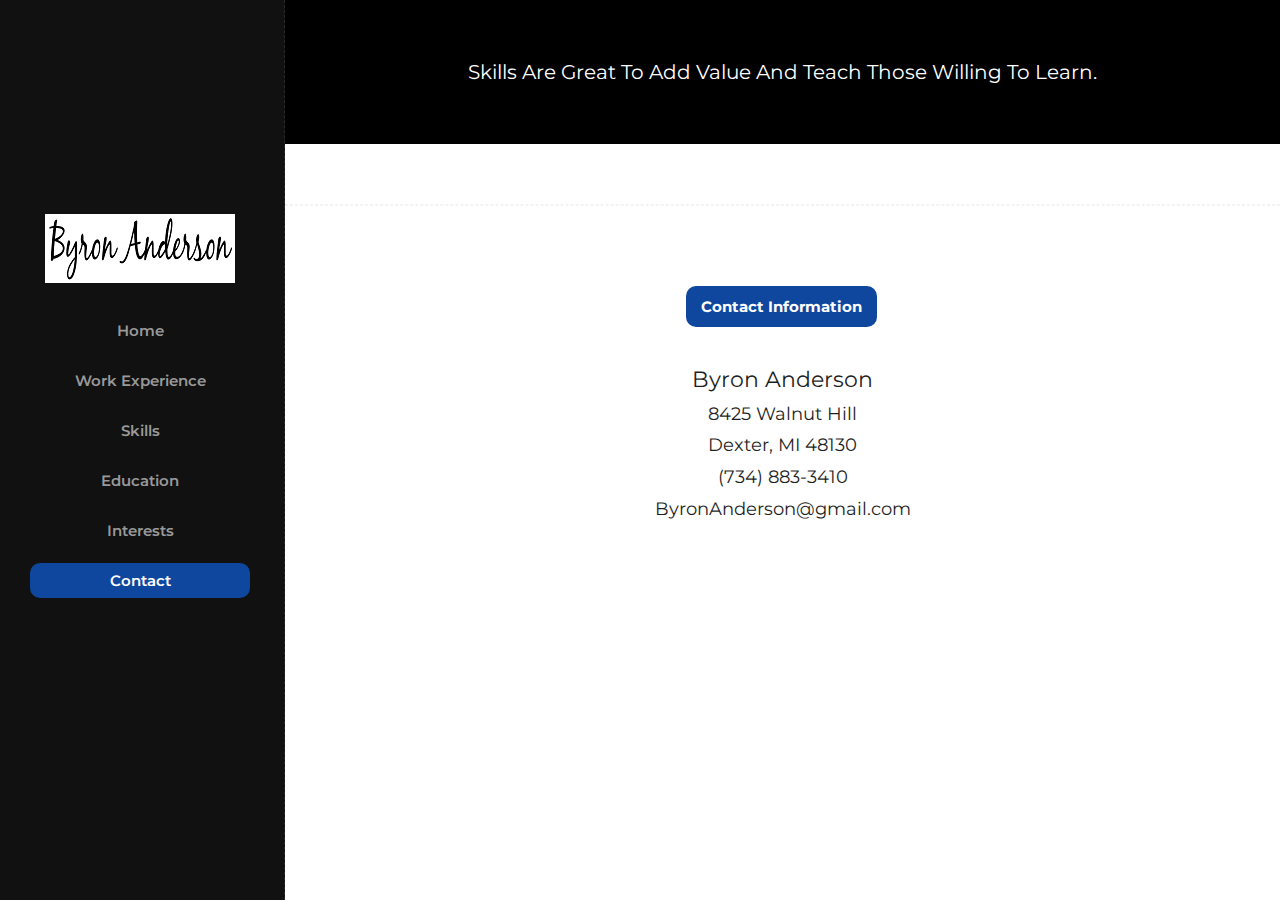
==== contact.html @ b595c31d "Resume Website" ====
<!DOCTYPE html>
<html lang="en">

    <!-- Basic -->
    <meta charset="utf-8">
    <meta http-equiv="X-UA-Compatible" content="IE=edge">   
   
    <!-- Mobile Metas -->
    <meta name="viewport" content="width=device-width, minimum-scale=1.0, maximum-scale=1.0, user-scalable=no">
 
     <!-- Site Metas -->
    <title>Byron Anderson - Knowledge Aficionado</title>  
    <meta name="keywords" content="">
    <meta name="description" content="">
    <meta name="author" content="">

    <!-- Site Icons -->
    <link rel="shortcut icon" href="images/favicon.ico" type="image/x-icon" />
    <link rel="apple-touch-icon" href="images/apple-touch-icon.png">

    <!-- Bootstrap CSS -->
    <link rel="stylesheet" href="css/bootstrap.min.css">
    <!-- Site CSS -->
    <link rel="stylesheet" href="style.css">
    <!-- Colors CSS -->
    <link rel="stylesheet" href="css/colors.css">
    <!-- ALL VERSION CSS -->
    <link rel="stylesheet" href="css/versions.css">
    <!-- Responsive CSS -->
    <link rel="stylesheet" href="css/responsive.css">
    <!-- Custom CSS -->
    <link rel="stylesheet" href="css/custom.css" type="text/css" charset="utf-8" />


    <!--[if lt IE 9]>
      <script src="https://oss.maxcdn.com/libs/html5shiv/3.7.0/html5shiv.js"></script>
      <script src="https://oss.maxcdn.com/libs/respond.js/1.4.2/respond.min.js"></script>
    <![endif]-->

</head>
<body class="barber_version">

    <!-- LOADER -->
    <div id="preloader">
        <div class="cube-wrapper">
          <div class="cube-folding">
            <span class="leaf1"></span>
            <span class="leaf2"></span>
            <span class="leaf3"></span>
            <span class="leaf4"></span>
          </div>
          <span class="loading" data-name="Loading">Byron's World Loading</span>
        </div>
    </div><!-- end loader -->
    <!-- END LOADER -->

    <div id="wrapper">

        <!-- Sidebar-wrapper -->
        <div id="sidebar-wrapper">
            <div class="side-top">
                <div class="logo-sidebar">
                    <a href="index.html"><img src="images/B_A_Sig_Web.png" alt="image"></a>
                </div>
                <ul class="sidebar-nav">
                    <li><a href="index.html">Home</a></li>
                    <li><a href="experience.html">Work Experience</a></li>
                    <li><a href="skills.html">Skills</a></li>
                    <li><a href="education.html">Education</a></li>
                    <li><a href="interests.html">Interests</a></li>
                    <li><a class="active" href="contact.html">Contact</a></li>
                </ul>
            </div>
        </div>
        <!-- End Sidebar-wrapper -->

        <!-- Page Content -->
                    <div id="page-content-wrapper">
            <a href="#menu-toggle" class="menuopener" id="menu-toggle"><i class="fa fa-bars"></i></a>
            


            <section class="section nopad cac text-center">
                <a href="#"><h3>Skills are great to add value and teach those willing to learn.</h3></a>
            </section>




                    <hr class="hr1"> 
                    
                    <div class="row">
                        <div class="col-md-12">
                            <div class="about-tab">
                                <ul class="nav nav-tabs">
                                    <li class="active"><a href="#tab_a" data-toggle="tab"><b>Contact Information</b></a></li>            
                                </ul>
                                <div class="tab-content">
                                    <div class="tab-pane fade in active" id="tab_a">
                                        <h2> Byron Anderson </h2>
                                        <h3> 8425 Walnut Hill </h3>
                                        <h3> Dexter, MI  48130 </h3>
                                        <h3> (734) 883-3410 </h3>
                                        <h3> ByronAnderson@gmail.com </h3>
                                </div><!-- tab content -->
                            </div>
                        </div><!-- end col -->
                    </div><!-- end row -->
                    
                  <!--   <hr class="hr1"> --> 
                            </div><!-- end carousel -->
                        </div><!-- end col -->
                    </div><!-- end row -->
                </div><!-- end container -->
            </div><!-- end section -->


    <a href="#" id="scroll-to-top" class="dmtop global-radius"><i class="fa fa-angle-up"></i></a>

    <!-- ALL JS FILES -->
    <script src="js/all.js"></script>
    <script src="js/responsive-tabs.js"></script>
    <!-- ALL PLUGINS -->
    <script src="js/custom.js"></script>

    <!-- Menu Toggle Script -->
    <script>
    (function($) {
        "use strict";
        $("#menu-toggle").click(function(e) {
            e.preventDefault();
            $("#wrapper").toggleClass("toggled");
        });
        smoothScroll.init({
            selector: '[data-scroll]', // Selector for links (must be a class, ID, data attribute, or element tag)
            selectorHeader: null, // Selector for fixed headers (must be a valid CSS selector) [optional]
            speed: 500, // Integer. How fast to complete the scroll in milliseconds
            easing: 'easeInOutCubic', // Easing pattern to use
            offset: 0, // Integer. How far to offset the scrolling anchor location in pixels
            callback: function ( anchor, toggle ) {} // Function to run after scrolling
        });
    })(jQuery);
    </script>

</body>
</html>
---- style.css ----
/*------------------------------------------------------------------
    Version: 1.0
-------------------------------------------------------------------*/


/*------------------------------------------------------------------
    [Table of contents]

    1. IMPORT FONTS
    2. IMPORT FILES
    3. SKELETON
    4. WP CORE
    5. HEADER
    6. SECTIONS
    7. SECTIONS
    8. PORTFOLIO
    9. TESTIMONIALS
    10. PRICING TABLES
    11. ICON BOXES
    12. MESSAGE BOXES
    13. FEATURES
    14. CONTACT
    15. FOOTER
    16. MISC
    17. BUTTONS
-------------------------------------------------------------------*/


/*------------------------------------------------------------------
    IMPORT FONTS
-------------------------------------------------------------------*/

@import url('https://fonts.googleapis.com/css?family=Montserrat:100,200,300,400,500,600,700|Noto+Serif:400,700');


/*------------------------------------------------------------------
    IMPORT FILES
-------------------------------------------------------------------*/

@import url(css/animate.css);
@import url(css/animate.min.css);
@import url(css/loading.css...);
@import url(css/flaticon.css);
@import url(css/prettyPhoto.css);
@import url(css/owl.carousel.css);
@import url(css/font-awesome.min.css);
@import url(css/custom.css);

/*------------------------------------------------------------------
    SKELETON
-------------------------------------------------------------------*/

body {
    color: #999;
    font-size: 15px;
    font-family: 'Montserrat', sans-serif;
    line-height: 1.80857;
}

body.demos .section {
    background: url(images/bg.png) repeat top center #f2f3f5;
}

body.demos .section-title img {
    max-width: 280px;
    display: block;
    margin: 10px auto;
}

body.demos .service-widget h3 {
    border-bottom: 1px solid #ededed;
    font-size: 18px;
    padding: 20px 0;
    background-color: #ffffff;
}

body.demos .service-widget {
    margin: 0 0 30px;
    padding: 30px;
    background-color: #fff
}

body.demos .container-fluid {
    max-width: 1080px
}

a {
    color: #1f1f1f;
    text-decoration: none !important;
    outline: none !important;
    -webkit-transition: all .3s ease-in-out;
    -moz-transition: all .3s ease-in-out;
    -ms-transition: all .3s ease-in-out;
    -o-transition: all .3s ease-in-out;
    transition: all .3s ease-in-out;
}

h1,
h2,
h3,
h4,
h5,
h6 {
    letter-spacing: 0;
    font-weight: normal;
    position: relative;
    padding: 0 0 10px 0;
    font-weight: normal;
    line-height: 120% !important;
    color: #1f1f1f;
    margin: 0
}

h1 {
    font-size: 24px
}

h2 {
    font-size: 22px
}

h3 {
    font-size: 18px
}

h4 {
    font-size: 16px
}

h5 {
    font-size: 14px
}

h6 {
    font-size: 13px
}

h1 a,
h2 a,
h3 a,
h4 a,
h5 a,
h6 a {
    color: #212121;
    text-decoration: none!important;
    opacity: 1
}

h1 a:hover,
h2 a:hover,
h3 a:hover,
h4 a:hover,
h5 a:hover,
h6 a:hover {
    opacity: .8
}

a {
    color: #1f1f1f;
    text-decoration: none;
    outline: none;
}

a,
.btn {
    text-decoration: none !important;
    outline: none !important;
    -webkit-transition: all .3s ease-in-out;
    -moz-transition: all .3s ease-in-out;
    -ms-transition: all .3s ease-in-out;
    -o-transition: all .3s ease-in-out;
    transition: all .3s ease-in-out;
}

.btn-custom {
    margin-top: 20px;
    background-color: transparent !important;
    border: 2px solid #ddd;
    padding: 12px 40px;
    font-size: 16px;
}

.lead {
    font-size: 18px;
    line-height: 30px;
    color: #767676;
    margin: 0;
    padding: 0;
}

blockquote {
    margin: 20px 0 20px;
    padding: 30px;
}
ul, li, ol{
	list-style: none;
	margin: 0px;
	padding: 0px;
}


/*------------------------------------------------------------------
    WP CORE
-------------------------------------------------------------------*/

.first {
    clear: both
}

.last {
    margin-right: 0
}

.alignnone {
    margin: 5px 20px 20px 0;
}

.aligncenter,
div.aligncenter {
    display: block;
    margin: 5px auto 5px auto;
}

.alignright {
    float: right;
    margin: 10px 0 20px 20px;
}

.alignleft {
    float: left;
    margin: 10px 20px 20px 0;
}

a img.alignright {
    float: right;
    margin: 10px 0 20px 20px;
}

a img.alignnone {
    margin: 10px 20px 20px 0;
}

a img.alignleft {
    float: left;
    margin: 10px 20px 20px 0;
}

a img.aligncenter {
    display: block;
    margin-left: auto;
    margin-right: auto
}

.wp-caption {
    background: #fff;
    border: 1px solid #f0f0f0;
    max-width: 96%;
    /* Image does not overflow the content area */
    padding: 5px 3px 10px;
    text-align: center;
}

.wp-caption.alignnone {
    margin: 5px 20px 20px 0;
}

.wp-caption.alignleft {
    margin: 5px 20px 20px 0;
}

.wp-caption.alignright {
    margin: 5px 0 20px 20px;
}

.wp-caption img {
    border: 0 none;
    height: auto;
    margin: 0;
    max-width: 98.5%;
    padding: 0;
    width: auto;
}

.wp-caption p.wp-caption-text {
    font-size: 11px;
    line-height: 17px;
    margin: 0;
    padding: 0 4px 5px;
}


/* Text meant only for screen readers. */

.screen-reader-text {
    clip: rect(1px, 1px, 1px, 1px);
    position: absolute !important;
    height: 1px;
    width: 1px;
    overflow: hidden;
}

.screen-reader-text:focus {
    background-color: #f1f1f1;
    border-radius: 3px;
    box-shadow: 0 0 2px 2px rgba(0, 0, 0, 0.6);
    clip: auto !important;
    color: #21759b;
    display: block;
    font-size: 14px;
    font-size: 0.875rem;
    font-weight: bold;
    height: auto;
    left: 5px;
    line-height: normal;
    padding: 15px 23px 14px;
    text-decoration: none;
    top: 5px;
    width: auto;
    z-index: 100000;
    /* Above WP toolbar. */
}


/*------------------------------------------------------------------
    HEADER
-------------------------------------------------------------------*/

.megamenu .nav,
.megamenu .collapse,
.megamenu .dropup,
.megamenu .dropdown {
    position: static;
}

.megamenu .container-fluid {
    position: relative;
}

.megamenu .dropdown-menu {
    left: auto;
}

.megamenu .megamenu-content {
    padding: 20px 30px;
}

.megamenu .dropdown.megamenu-fw .dropdown-menu {
    left: 0;
    right: 0;
}

.megamenu .list-unstyled {
    min-width: 200px;
}

.header_style_01 {
    background-color: rgba(255, 255, 255, 0.1);
    display: block;
    left: 0;
    padding: 20px 40px !important;
    position: absolute;
    right: 0;
    top: 0;
    width: 100%;
    z-index: 111;
}

.header_style_01 .navbar-default {
    background-color: transparent;
    border: 0;
}

.header_style_01 .navbar,
.header_style_01 .navbar-nav,
.header_style_01 .navbar-default,
.header_style_01 .nav {
    margin-bottom: 0 !important;
}

.header_style_01 .navbar-brand {
    padding: 2px 15px 0 15px;
}

.header_style_01 .navbar-default .navbar-nav > li > a {
    border-radius: 0;
    color: #ffffff !important;
    font-size: 15px;
    font-style: normal;
    font-weight: 400;
    text-transform: capitalize;
    background-color: transparent;
}

.header_style_01 .navbar-default .navbar-nav > li a {
    background-color: transparent !important;
}

.header_style_01 .navbar-default .navbar-nav > li:hover a,
.header_style_01 .navbar-default .navbar-nav > li:focus a {
    opacity: 0.7;
    filter: alpha(opacity=70);
    /* For IE8 and earlier */
}

.header_style_01 .navbar-right > li {
    margin-top: 2px;
    -webkit-transition: all .3s ease-in-out;
    -moz-transition: all .3s ease-in-out;
    -ms-transition: all .3s ease-in-out;
    -o-transition: all .3s ease-in-out;
    transition: all .3s ease-in-out;
}

.header_style_01 .navbar-right > li > a {
    padding-bottom: 10px;
    padding-top: 10px;
}

li.social-links {
    margin: 0 8px;
}

li.social-links a {
    padding: 13px 0 !important;
}

.affix-top {
    overflow: hidden;
    visibility: visible;
    opacity: 1;
    top: -100%;
}

.affix {
    top: 0;
    left: 0;
    right: 0;
    width: 100%;
    padding: 20px 40px;
    background-color: #1f1f1f !important;
    -webkit-transition: visibility 0.95s ease-in-out, opacity 0.95s ease-in-out, bottom 0.95s ease-in-out, top 0.95s ease-in-out, left 0.95s ease-in-out, right 0.95s ease-in-out;
    -moz-transition: visibility 0.95s ease-in-out, opacity 0.95s ease-in-out, bottom 0.95s ease-in-out, top 0.95s ease-in-out, left 0.95s ease-in-out, right 0.95s ease-in-out;
    -o-transition: visibility 0.95s ease-in-out, opacity 0.95s ease-in-out, bottom 0.95s ease-in-out, top 0.95s ease-in-out, left 0.95s ease-in-out, right 0.95s ease-in-out;
    transition: visibility 0.95s ease-in-out, opacity 0.95s ease-in-out, top 0.95s ease-in-out, bottom 0.95s ease-in-out, left 0.95s ease-in-out, right 0.95s ease-in-out;
}

.navbar-nav li {
    position: relative;
}

.navbar-nav span {
    font-size: 24px;
    position: absolute;
    right: 2px;
    top: 13px;
}


body.barber_version .sidebar-nav li a.active{
	background: #0f479f;
	color: #ffffff;
}


.side-top{
	position: absolute;
	top: 26%;
	width: 280px;
	text-align: center;
	margin: -20px auto;
	padding: 0 30px;
	list-style: none;
}

#full-width .owl-dots{
	display: inline-block;
	position: absolute;
	bottom: -50%;
	width: 100%;
	left: 0;
	right: 0;
	margin: 0 auto;
	text-align: center;
}
#full-width .owl-dots .owl-dot {
	display: inline-block;
}
#full-width .owl-dots .owl-dot span {
    width: 8px;
    height: 8px;
    margin: 0 7px;
    border-radius: 50%;
    background: #ddd;
	display: inline-block;
}

#full-width .owl-dots .owl-dot.active span {
	background: #0f479f;
}


/*------------------------------------------------------------------
    SECTIONS
-------------------------------------------------------------------*/

.parallax {
    background-attachment: fixed;
    background-size: cover;
    height: 100%;
    padding: 120px 0;
    position: relative;
    width: 100%;
}

.parallax.parallax-off {
    background-attachment: scroll !important;
    display: block;
    height: 100%;
    min-height: 100%;
    overflow: hidden;
    position: relative;
    background-position: center center;
    vertical-align: sub;
    width: 100%;
    z-index: 2;
}

.parallax-off::before{
	content: "";
	position: absolute; 
	width: 100%;
	height: 100%;
	background: rgba(0,0,0,.6);
	left: 0px;
	top: 0px;
}


.no-scroll-xy {
    overflow: hidden !important;
    -webkit-transition: all .4s ease-in-out;
    -moz-transition: all .4s ease-in-out;
    -ms-transition: all .4s ease-in-out;
    -o-transition: all .4s ease-in-out;
    transition: all .4s ease-in-out;
}

.section {
    display: block;
    position: relative;
    overflow: hidden;
    padding: 70px 0;
}

.noover {
    overflow: visible;
}

.noover .btn-dark {
    border: 0 !important;
}

.nopad {
    padding: 0;
}

.nopadtop {
    padding-top: 0;
}

.section.wb {
    background-color: #ffffff;
}

.section.lb {
    background-color: #f2f3f5;
}

.section.db {
    background-color: #1f1f1f;
}

.section.color1 {
    background-color: #448AFF;
}

.first-section {
    display: block;
    position: relative;
    overflow: hidden;
    padding: 16em 0 13em;
}

.first-section::before{
	content: "";
	position: absolute;
	top: 0px;
	left: 0px;
	width: 100%;
	height: 100%;
	background: #000000;
}
.first-section::before{
	opacity: 0.5;
}

.first-section h2 {
    color: #ffffff;
    font-size: 68px;
    font-weight: 300;
    text-transform: capitalize;
    display: block;
    margin: 0;
    padding: 0 0 30px;
    position: relative;
}

.big-tagline{
	padding: 10px 0px;
}

.first-section .lead {
    font-size: 21px;
    font-weight: 300;
    padding: 0 0 40px;
    margin: 0;
    line-height: inherit;
    color: #ffffff;
}

.macbookright {
    width: 980px;
    position: absolute;
    right: -15%;
    bottom: -6%;
}

.section-title {
    display: block;
    position: relative;
    margin-bottom: 60px;
}

.section-title p {
    color: #999;
    font-weight: 400;
    font-size: 18px;
    line-height: 33px;
    margin: 0;
}

.section-title h3 {
    font-size: 42px;
    font-weight: 300;
    line-height: 62px;
    margin: 0 0 25px;
    padding: 0;
    text-transform: none;
}

.section.colorsection p,
.section.colorsection h3,
.section.db h3 {
    color: #ffffff;
}


/*------------------------------------------------------------------
    PORTFOLIO
-------------------------------------------------------------------*/

.item-h2,
.item-h1 {
    height: 100% !important;
    height: auto !important;
}

.isotope-item {
    z-index: 2;
    padding: 0;
}

.isotope-hidden.isotope-item {
    pointer-events: none;
    z-index: 1;
}

.isotope,
.isotope .isotope-item {
    /* change duration value to whatever you like */
    -webkit-transition-duration: 0.8s;
    -moz-transition-duration: 0.8s;
    transition-duration: 0.8s;
}

.isotope {
    -webkit-transition-property: height, width;
    -moz-transition-property: height, width;
    transition-property: height, width;
}

.isotope .isotope-item {
    -webkit-transition-property: -webkit-transform, opacity;
    -moz-transition-property: -moz-transform, opacity;
    transition-property: transform, opacity;
}

.portfolio-filter ul {
    padding: 0;
    z-index: 2;
    display: block;
    position: relative;
    margin: 0;
}

.portfolio-filter ul li {
    border-radius: 0;
    display: inline-block;
    margin: 0 5px 0 0;
    text-decoration: none;
    text-transform: uppercase;
    vertical-align: middle;
}

.portfolio-filter ul li:last-child:after {
    content: "";
}

.portfolio-filter ul li .btn-dark {
    box-shadow: none;
    background-color: transparent;
    border: 1px solid #e6e7e6 !important;
    color: #1f1f1f;
    font-weight: 400;
    font-size: 13px;
    padding: 10px 30px;
}

.da-thumbs {
    list-style: none;
    position: relative;
    padding: 0;
}

.da-thumbs .pitem {
    margin: 0;
    padding: 15px;
    position: relative;
}

.da-thumbs .pitem a,
.da-thumbs .pitem a img {
    display: block;
    position: relative;
}

.da-thumbs .pitem a {
    overflow: hidden;
}

.da-thumbs .pitem a div {
    position: absolute;
    background-color: rgba(0, 0, 0, 0.8);
    width: 100%;
    height: 100%;
}

.da-thumbs .pitem a div h3 {
    display: block;
    color: #ffffff;
    font-size: 20px;
    padding: 30px 15px;
    text-transform: capitalize;
    font-weight: normal;
}

.da-thumbs .pitem a div h3 small {
    display: block;
    color: #ffffff;
    margin-top: 5px;
    font-size: 13px;
    font-weight: 300;
}

.da-thumbs .pitem a div i {
    background-color: #1f1f1f;
    position: absolute;
    color: #ffffff !important;
    bottom: 0;
    font-size: 15px;
    z-index: 12;
    right: 0;
    width: 40px;
    height: 40px;
    line-height: 40px;
    text-align: center;
}


/*------------------------------------------------------------------
    TESTIMONIALS
-------------------------------------------------------------------*/

.logos img {
    margin: auto;
    display: block;
    text-align: center;
    width: 100%;
    opacity: 0.3;
}

.logos img:hover {
    opacity: 0.5;
}

.desc h3 i {
    color: #111111;
    font-size: 37px;
    vertical-align: middle;
    margin-right: 12px;
}

.desc {
    padding: 30px;
    position: relative;
    background: #0f479f;
    border: 1px solid #0f479f;
	border-radius: 10px;
}

.testi-meta {
    display: block;
    margin-top: 20px;
	text-align: right;
}

.testimonial h4 {
    font-size: 18px;
    color: #ffffff;
    padding: 13px 0 0;
}

.testimonial img {
    max-width: 55px;
}

.testimonial small {
    margin-top: 7px;
    font-size: 16px;
    display: block;
}

.testimonial {
    background-color: transparent;
}

.testimonial h3 {
    padding: 0 0 10px;
    font-size: 20px;
    font-weight: 300;
}

.testimonial small,
.testimonial .lead {
    background-color: transparent;
    color: #ffffff;
    display: block;
    font-size: 16px;
    font-style: italic;
    line-height: 30px;
    margin: 0;
    padding: 0;
    position: relative;
}

.testimonial p:after {
    display: none;
}


/*------------------------------------------------------------------
    PRICING TABLES
-------------------------------------------------------------------*/

.pricing-table {
    margin: 50px 0 0 0;
    background: #fff;
    box-shadow: 0 5px 14px rgba(0, 0, 0, 0.1);
}

.pricing-table i {
    width: 30px;
    color: #c2c2c2;
    display: inline-block;
    margin-right: 10px;
    padding-right: 5px;
    border-right: 1px solid #ececec;
}

.pricing-table .btn-dark {
    padding: 10px 24px;
    font-size: 15px;
}

.pricing-table strong {
    font-weight: 600;
    margin-right: 6px;
    color: #1f1f1f;
}

.pricing-table-header {
    padding: 30px 0 25px 0;
    background: #ffffff;
}

.pricing-table-header h2 {
    font-size: 31px;
    margin: 0;
    padding: 0;
    font-weight: 300;
}

.pricing-table-header h3 {
    font-size: 15px;
    font-weight: 600;
    color: #aaaaaa;
    margin-top: 10px;
    text-transform: uppercase;
}

.pricing-table-space {
    height: 10px;
}

.pricing-table-text {
    margin: 15px 30px 0 30px;
    padding: 0 10px 15px 10px;
    border-bottom: 1px solid #ececec;
    font-weight: 300;
    line-height: 30px;
    color: #c2c2c2;
    font-size: 16px;
}

.pricing-table-text p {
    font-weight: 400;
}

.pricing-table-features {
    margin: 15px 30px 0 30px;
    padding: 0 10px 15px 30px;
    border-bottom: 1px solid #ececec;
    text-align: left;
    line-height: 30px;
    font-size: 16px;
    color: #c2c2c2;
}

.pricing-table-highlighted h3,
.pricing-table-highlighted h2 {
    color: #ffffff !important;
}

.pricing-table-sign-up {
    margin-top: 25px;
    padding-bottom: 30px;
}


/* Highlighted table */

.pricing-table-highlighted {
    margin-top: 0;
}

.m130 {
    margin-top: 130px;
}

.nav-pills {
    border: 1px solid #e1e1e1;
}

.nav-pills > li {
    width: 50%;
    padding: 10px;
    float: left;
    margin: 0 !important;
}

.nav-pills > li > a {
    margin: 0!important;
    text-align: center;
    background-color: #f4f4f4;
}

.about-tab .nav-tabs{
	border: none;
	padding: 20px;
	display: block;
	text-align: center;
}
.about-tab .nav-tabs > li{
	margin: 0px;
	display: inline-block;
	text-align: center;
	float: none;
}

.about-tab .nav-tabs > li a{
	border-radius: 10px;
	border: none;
}
body.barber_version .about-tab .nav-tabs > li a:hover{
	color: #ffffff;
	background: #111111;
	border: none;
}
.about-tab .nav-tabs > li.active > a{
	border: none;
	background: #0f479f;
	color: #ffffff;
}

.about-tab .tab-content > .tab-pane{
	padding: 20px;
	text-align: center;
}
.about-tab .tab-content > .tab-pane ul li{
	display: inline-block;
	margin: 0px 10px;
}
.about-tab .tab-content > .tab-pane ul li i{
	margin-right: 15px;
}


/*------------------------------------------------------------------
    ICON BOXES
-------------------------------------------------------------------*/

.icon-wrapper {
    position: relative;
    cursor: pointer;
    display: block;
    z-index: 1;
}

.icon-wrapper i {
    width: 75px;
    height: 75px;
    text-align: center;
    line-height: 75px;
    font-size: 28px;
    background-color: #f2f3f5;
    color: #1f1f1f;
    margin-top: 0;
}

.small-icons.icon-wrapper:hover i,
.small-icons.icon-wrapper:hover i:hover,
.small-icons.icon-wrapper i {
    width: auto !important;
    height: auto !important;
    line-height: 1 !important;
    padding: 0 !important;
    color: #e3e3e3 !important;
    background-color: transparent !important;
    background: none !important;
    margin-right: 10px !important;
    vertical-align: middle;
    font-size: 24px !important;
}

.small-icons.icon-wrapper h3 {
    font-size: 18px;
    padding-bottom: 5px;
}

.small-icons.icon-wrapper p {
    padding: 0;
    margin: 0;
}

.icon-wrapper h3 {
    font-size: 21px;
    padding: 0 0 15px;
    margin: 0;
}

.icon-wrapper p {
    margin-bottom: 0;
    padding-left: 95px;
}

.icon-wrapper p small {
    display: block;
    color: #999;
    margin-top: 10px;
    text-transform: none;
    font-weight: 600;
    font-size: 16px;
}

.icon-wrapper p small:after {
    content: "\f105";
    font-family: FontAwesome;
    margin-left: 5px;
    font-size: 11px;
}

.effect-1 {
    display: inline-block;
    cursor: pointer;
    text-align: center;
    position: relative;
    text-decoration: none;
    z-index: 1;
}

.effect-1:after {
    pointer-events: none;
    position: absolute;
    width: 100%;
    height: 100%;
    border-radius: 50%;
    content: '';
    -webkit-box-sizing: content-box;
    -moz-box-sizing: content-box;
    box-sizing: content-box;
}

.effect-1 {
    -webkit-transition: background 0.2s, color 0.2s;
    -moz-transition: background 0.2s, color 0.2s;
    transition: background 0.2s, color 0.2s;
}

.effect-1:after {
    top: -2px;
    left: -2px;
    padding: 2px;
    box-shadow: 0 0 0 2px #2750ff;
    -webkit-transition: -webkit-transform 0.2s, opacity 0.2s;
    -webkit-transform: scale(.8);
    -moz-transition: -moz-transform 0.2s, opacity 0.2s;
    -moz-transform: scale(.8);
    -ms-transform: scale(.8);
    transition: transform 0.2s, opacity 0.2s;
    transform: scale(.8);
    opacity: 0;
}

.effect-1:hover:after {
    -webkit-transform: scale(1);
    -moz-transform: scale(1);
    -ms-transform: scale(1);
    transform: scale(1);
    opacity: 1;
}

.effect-1:after {
    -webkit-transform: scale(1.2);
    -moz-transform: scale(1.2);
    -ms-transform: scale(1.2);
    transform: scale(1.2);
}

.effect-1:hover:after {
    -webkit-transform: scale(1);
    -moz-transform: scale(1);
    -ms-transform: scale(1);
    transform: scale(1);
    opacity: 1;
}


/*------------------------------------------------------------------
    MESSAGE BOXES
-------------------------------------------------------------------*/

.service-widget h3 {
    font-size: 21px;
    color: #ffffff;
    padding: 20px 0 12px;
    margin: 0;
}

.service-widget h3 a,
.section.wb .service-widget h3,
.section.lb .service-widget h3 {
    color: #1f1f1f;
}

.service-widget p {
    margin-bottom: 0;
    padding-bottom: 0;
}

.message-box h4 {
    text-transform: uppercase;
    padding: 0;
    margin: 0 0 5px;
    font-weight: 600;
    letter-spacing: 0.5px;
    font-size: 15px;
    color: #999;
}

.message-box h2 {
    font-size: 38px;
    font-weight: 600;
    padding: 0 0 10px;
    margin: 0;
    line-height: 62px;
    margin-top: 0;
    text-transform: none;
}

.message-box p {
    margin-bottom: 20px;
}

.message-box .lead {
    padding-top: 10px;
    font-size: 19px;
    font-style: italic;
    color: #999;
    padding-bottom: 0;
}

.post-media {
    position: relative;
}

.post-media img {
    width: 100%;
}

.playbutton {
    position: absolute;
    color: #ffffff !important;
    top: 40%;
    font-size: 60px;
    z-index: 12;
    left: 0;
    right: 0;
    text-align: center;
    margin: -20px auto;
}

.hoverbutton {
    background-color: rgba(255, 255, 255, 0.8);
    position: absolute;
    color: #1f1f1f !important;
    top: 48%;
    font-size: 21px;
    z-index: 12;
    left: 0;
    opacity: 0;
    right: 0;
    width: 50px;
    height: 50px;
    line-height: 50px;
    text-align: center;
    margin: -20px auto;
}

.service-widget:hover .hoverbutton {
    opacity: 1;
}

hr.hr1 {
    position: relative;
    margin: 60px 0;
    border: 1px dashed #f2f3f5;
}

hr.hr2 {
    position: relative;
    margin: 17px 0;
    border: 1px dashed #f2f3f5;
}

hr.hr3 {
    position: relative;
    margin: 25px 0 30px 0;
    border: 1px dashed #f2f3f5;
}

hr.invis {
    border-color: transparent;
}

hr.invis1 {
    margin: 10px 0;
    border-color: transparent;
}

.section.parallax hr.hr1 {
    border-color: rgba(255, 255, 255, 0.1);
}

.sep1 {
    display: block;
    position: absolute;
    content: '';
    width: 40px;
    height: 40px;
    bottom: -20px;
    left: 50%;
    margin-left: -14px;
    background-color: #1f1f1f;
    -ms-transform: rotate(45deg);
    -webkit-transform: rotate(45deg);
    transform: rotate(45deg);
    z-index: 1;
}

.sep2 {
    display: block;
    position: absolute;
    content: '';
    width: 40px;
    height: 40px;
    top: -20px;
    left: 50%;
    margin-left: -14px;
    background-color: #1f1f1f;
    -ms-transform: rotate(45deg);
    -webkit-transform: rotate(45deg);
    transform: rotate(45deg);
    z-index: 1;
}


/* Divider Styles */

.divider-wrapper {
    width: 100%;
    box-shadow: 0 5px 14px rgba(0, 0, 0, 0.1);
    height: 540px;
    margin: 0 auto;
    position: relative;
}

.divider-wrapper:hover {
    cursor: none;
}

.divider-bar {
    position: absolute;
    width: 10px;
    left: 50%;
    top: -10px;
    bottom: -15px;
}

.code-wrapper {
    border: 1px solid #ffffff;
    display: block;
    overflow: hidden;
    width: 100%;
    height: 100%;
    position: relative;
    background: url("uploads/code.jpg") no-repeat;
}

.design-wrapper {
    overflow: hidden;
    position: absolute;
    top: 0;
    left: 0;
    right: 0;
    bottom: 0;
    -webkit-transform: translateX(50%);
    transform: translateX(50%);
}

.design-image {
    display: block;
    width: 100%;
    height: 100%;
    position: relative;
    -webkit-transform: translateX(-50%);
    transform: translateX(-50%);
    background: url("uploads/design.jpg") no-repeat;
}


/*------------------------------------------------------------------
    FEATURES
-------------------------------------------------------------------*/

.customwidget h1 {
    font-size: 44px;
    color: #ffffff;
    padding: 15px 0 25px;
    margin: 0;
    line-height: 1 !important;
    font-weight: 300;
}

.customwidget ul {
    padding: 0;
    display: block;
    margin-bottom: 30px;
}

.customwidget li i {
    margin-right: 5px;
}

.customwidget li {
    color: #ffffff;
    margin-right: 10px;
}

.image-center img {
    position: relative;
    margin: 0 0 -208px;
    z-index: 10;
    padding-right: 30px;
    text-align: center;
}

.customwidget p {
    font-style: italic;
    font-size: 18px;
    padding: 0 0 10px;
}

.img-center img {
    width: 100%;
    box-shadow: 0 5px 14px rgba(0, 0, 0, 0.1);
}

.img-center {
    margin: auto;
}

#features li p {
    margin-bottom: 0;
    padding-bottom: 0;
}

#features li {
    display: table;
    width: 100%;
    margin: 35px 0;
    cursor: pointer;
}

.features-left,
.features-right {
    padding: 0 10px;
}

.features-right li:last-child,
.features-left li:last-child {
    margin-bottom: 0px;
    padding-bottom: 0 !important;
}

.features-right li i,
.features-left li i {
    width: 68px;
    height: 68px;
    line-height: 68px;
    display: table;
    border-radius: 50%;
    font-size: 26px;
    background-color: #f2f3f5;
    margin: 0 auto 22px;
    position: relative;
    text-align: center;
    z-index: 55;
    transition: .4s;
    padding: 0;
}

#features i img {
    display: table;
    margin: 0 auto;
}

.features-left li i:before,
.features-right li i:before {
    text-align: center;
}

.features-right li i .ico-current,
.features-left li i .ico-current {
    opacity: 1;
    transition: .4s;
    visibility: visible;
}

.features-right li i .ico-hover,
.features-left li i .ico-hover {
    opacity: 0;
    transition: .4s;
    visibility: hidden;
    top: 19px;
}

.features-right li:hover .ico-current,
.features-left li:hover .ico-current {
    opacity: 0;
    transition: .4s;
    visibility: hidden;
}

.features-right li:hover .ico-hover,
.features-left li:hover .ico-hover {
    opacity: 1;
    transition: .4s;
    visibility: visible;
}

.features-right i {
    float: left;
}

.fr-inner {
    margin-left: 90px;
}

.features-left i {
    float: right;
}

.fl-inner {
    text-align: right;
    margin-right: 90px;
}

#features h4 {
    text-transform: capitalize;
    margin: 0;
    font-size: 19px;
}


/*------------------------------------------------------------------
    CONTACT
-------------------------------------------------------------------*/

.bootstrap-select {
    width: 100% \0;
    /*IE9 and below*/
}

.bootstrap-select > .dropdown-toggle {
    width: 100%;
    padding-right: 25px;
}

.has-error .bootstrap-select .dropdown-toggle,
.error .bootstrap-select .dropdown-toggle {
    border-color: #b94a48;
}

.bootstrap-select.fit-width {
    width: auto !important;
}

.bootstrap-select:not([class*="col-"]):not([class*="form-control"]):not(.input-group-btn) {
    width: 100%;
}

.bootstrap-select .dropdown-toggle:focus {
    outline: thin dotted #333333 !important;
    outline: 5px auto -webkit-focus-ring-color !important;
    outline-offset: -2px;
}

.bootstrap-select.form-control {
    margin-bottom: 0;
    padding: 0;
    border: none;
}

.bootstrap-select.form-control:not([class*="col-"]) {
    width: 100%;
}

.bootstrap-select.form-control.input-group-btn {
    z-index: auto;
}

.bootstrap-select.btn-group:not(.input-group-btn),
.bootstrap-select.btn-group[class*="col-"] {
    float: none;
    display: inline-block;
    margin-left: 0;
}

.bootstrap-select.btn-group.dropdown-menu-right,
.bootstrap-select.btn-group[class*="col-"].dropdown-menu-right,
.row .bootstrap-select.btn-group[class*="col-"].dropdown-menu-right {
    float: right;
}

.form-inline .bootstrap-select.btn-group,
.form-horizontal .bootstrap-select.btn-group,
.form-group .bootstrap-select.btn-group {
    margin-bottom: 0;
}

.form-group-lg .bootstrap-select.btn-group.form-control,
.form-group-sm .bootstrap-select.btn-group.form-control {
    padding: 0;
}

.form-inline .bootstrap-select.btn-group .form-control {
    width: 100%;
}

.bootstrap-select.btn-group.disabled,
.bootstrap-select.btn-group > .disabled {
    cursor: not-allowed;
}

.bootstrap-select.btn-group.disabled:focus,
.bootstrap-select.btn-group > .disabled:focus {
    outline: none !important;
}

.bootstrap-select.btn-group .dropdown-toggle .filter-option {
    display: inline-block;
    overflow: hidden;
    width: 100%;
    text-align: left;
}

.bootstrap-select.btn-group .dropdown-toggle .fa-angle-down {
    position: absolute;
    top: 30% !important;
    right: -5px;
    vertical-align: middle;
}

.bootstrap-select.btn-group[class*="col-"] .dropdown-toggle {
    width: 100%;
}

.bootstrap-select.btn-group .dropdown-menu {
    border: 1px solid #ededed;
    box-shadow: none;
    box-sizing: border-box;
    min-width: 100%;
    padding: 20px 10px;
    z-index: 1035;
}

.dropdown-menu > li > a {
    background-color: transparent !important;
    color: #bcbcbc !important;
    font-size: 15px;
    padding: 10px 20px;
}

.bootstrap-select.btn-group .dropdown-menu.inner {
    position: static;
    float: none;
    border: 0;
    padding: 0;
    margin: 0;
    border-radius: 0;
    -webkit-box-shadow: none;
    box-shadow: none;
}

.bootstrap-select.btn-group .dropdown-menu li {
    position: relative;
}

.bootstrap-select.btn-group .dropdown-menu li.active small {
    color: #fff;
}

.bootstrap-select.btn-group .dropdown-menu li.disabled a {
    cursor: not-allowed;
}

.bootstrap-select.btn-group .dropdown-menu li a {
    cursor: pointer;
}

.bootstrap-select.btn-group .dropdown-menu li a.opt {
    position: relative;
    padding-left: 2.25em;
}

.bootstrap-select.btn-group .dropdown-menu li a span.check-mark {
    display: none;
}

.bootstrap-select.btn-group .dropdown-menu li a span.text {
    display: inline-block;
}

.bootstrap-select.btn-group .dropdown-menu li small {
    padding-left: 0.5em;
}

.bootstrap-select.btn-group .dropdown-menu .notify {
    position: absolute;
    bottom: 5px;
    width: 96%;
    margin: 0 2%;
    min-height: 26px;
    padding: 3px 5px;
    background: #f5f5f5;
    border: 1px solid #e3e3e3;
    -webkit-box-shadow: inset 0 1px 1px rgba(0, 0, 0, 0.05);
    box-shadow: inset 0 1px 1px rgba(0, 0, 0, 0.05);
    pointer-events: none;
    opacity: 0.9;
    -webkit-box-sizing: border-box;
    -moz-box-sizing: border-box;
    box-sizing: border-box;
}

.bootstrap-select.btn-group .no-results {
    padding: 3px;
    background: #f5f5f5;
    margin: 0 5px;
    white-space: nowrap;
}

.bootstrap-select.btn-group.fit-width .dropdown-toggle .filter-option {
    position: static;
}

.bootstrap-select.btn-group.fit-width .dropdown-toggle .caret {
    position: static;
    top: auto;
    margin-top: 4px;
}

.bootstrap-select.btn-group.show-tick .dropdown-menu li.selected a span.check-mark {
    position: absolute;
    display: inline-block;
    right: 15px;
    margin-top: 5px;
}

.bootstrap-select.btn-group.show-tick .dropdown-menu li a span.text {
    margin-right: 34px;
}

.bootstrap-select.show-menu-arrow.open > .dropdown-toggle {
    z-index: 1036;
}

.bootstrap-select.show-menu-arrow .dropdown-toggle:before {
    content: '';
    border-left: 7px solid transparent;
    border-right: 7px solid transparent;
    border-bottom: 7px solid rgba(204, 204, 204, 0.2);
    position: absolute;
    bottom: -4px;
    left: 9px;
    display: none;
}

.bootstrap-select.show-menu-arrow .dropdown-toggle:after {
    content: '';
    border-left: 6px solid transparent;
    border-right: 6px solid transparent;
    border-bottom: 6px solid white;
    position: absolute;
    bottom: -4px;
    left: 10px;
    display: none;
}

.bootstrap-select.show-menu-arrow.dropup .dropdown-toggle:before {
    bottom: auto;
    top: -3px;
    border-top: 7px solid rgba(204, 204, 204, 0.2);
    border-bottom: 0;
}

.bootstrap-select.show-menu-arrow.dropup .dropdown-toggle:after {
    bottom: auto;
    top: -3px;
    border-top: 6px solid white;
    border-bottom: 0;
}

.bootstrap-select.show-menu-arrow.pull-right .dropdown-toggle:before {
    right: 12px;
    left: auto;
}

.bootstrap-select.show-menu-arrow.pull-right .dropdown-toggle:after {
    right: 13px;
    left: auto;
}

.bootstrap-select.show-menu-arrow.open > .dropdown-toggle:before,
.bootstrap-select.show-menu-arrow.open > .dropdown-toggle:after {
    display: block;
}

.bs-searchbox,
.bs-actionsbox,
.bs-donebutton {
    padding: 4px 8px;
}

.bs-actionsbox {
    float: left;
    width: 100%;
    -webkit-box-sizing: border-box;
    -moz-box-sizing: border-box;
    box-sizing: border-box;
}

.bs-actionsbox .btn-group button {
    width: 50%;
}

.bs-donebutton {
    float: left;
    width: 100%;
    -webkit-box-sizing: border-box;
    -moz-box-sizing: border-box;
    box-sizing: border-box;
}

.bs-donebutton .btn-group button {
    width: 100%;
}

.bs-searchbox + .bs-actionsbox {
    padding: 0 8px 4px;
}

.bs-searchbox .form-control {
    margin-bottom: 0;
    width: 100%;
}

select.bs-select-hidden,
select.selectpicker {
    display: none !important;
}

select.mobile-device {
    position: absolute !important;
    top: 0;
    left: 0;
    display: block !important;
    width: 100%;
    height: 100% !important;
    opacity: 0;
}


/*# sourceMappingURL=bootstrap-select.css.map */

.bootstrap-select > .btn {
    background: rgba(0, 0, 0, 0) none repeat scroll 0 0;
    font-size: 15px;
    height: 33px;
    box-shadow: none !important;
    border: 0 !important;
    padding: 0;
    width: 100%;
    color: #bcbcbc !important;
}

.contact_form {
    border: 1px solid #ededed;
    box-shadow: 0 5px 14px rgba(0, 0, 0, 0.1);
    background-color: #f2f3f5;
    padding: 40px 30px;
}

.contact_form .form-control {
    background-color: #fff;
    margin-bottom: 30px;
    border: 1px solid #ebebeb;
    box-sizing: border-box;
    color: #bcbcbc;
    font-size: 16px;
    outline: 0 none;
    padding: 10px 25px;
    height: 55px;
    resize: none;
    box-shadow: none !important;
    width: 100%;
}

.contact_form textarea {
    color: #bcbcbc;
    padding: 20px 25px !important;
    height: 160px !important;
}

.contact_form .form-control::-webkit-input-placeholder {
    color: #bcbcbc;
}

.contact_form .form-control::-moz-placeholder {
    opacity: 1;
    color: #bcbcbc;
}

.contact_form .form-control::-ms-input-placeholder {
    color: #bcbcbc;
}

#contact {
    background: url(images/bg.png) no-repeat center center #fff;
}


/*------------------------------------------------------------------
    FOOTER
-------------------------------------------------------------------*/

.cac {
    background-color: #232323;
    -webkit-transition: all .3s ease-in-out;
    -moz-transition: all .3s ease-in-out;
    -ms-transition: all .3s ease-in-out;
    -o-transition: all .3s ease-in-out;
    transition: all .3s ease-in-out;
}

.cac:hover a h3 {
    color: #fff !important;
}

.cac a h3 {
    color: #ffffff;
}

.cac h3 {
    padding: 60px 0;
    margin: 0;
    font-weight: 400;
    font-size: 20px;
    text-transform: capitalize;
    line-height: !important;
}

.footer {
    padding: 90px 0 80px !important;
    color: #999;
    background-color: #1f1f1f;
}

.footer .widget-title {
    position: relative;
    display: block;
    margin-bottom: 30px;
}

.footer .widget-title small {
    color: #999;
    display: block;
    padding: 0 58px;
    text-transform: uppercase;
}

.footer .widget-title h3 {
    color: #fff;
    font-weight: 300;
    font-size: 21px;
    padding: 0;
    margin: 0;
    line-height: 1 !important;
}

.footer-links {
    list-style: none;
    padding: 0;
}

.footer-links a {
    color: #999;
}

.footer-links a:hover,
.footer a:hover {
    color: #f4f4f4 !important;
}

.footer-links li {
    margin-bottom: 10px;
    display: block;
    width: 100%;
    border-bottom: 1px dashed rgba(255, 255, 255, 0.1);
    padding-bottom: 10px;
}

.twitter-widget li {
    margin-bottom: 0;
    border: 0 !important;
}

.twitter-widget li i {
    border-right: 0 !important;
    margin-right: 0;
}

.footer-links li:last-child {
    margin-bottom: 0;
    padding-bottom: 0;
    border: 0;
}

.footer-links i {
    display: inline-block;
    width: 25px;
    margin-right: 10px;
    border-right: 1px dashed rgba(255, 255, 255, 0.1);
}

.copyrights {
    border-top: 1px dashed rgba(255, 255, 255, 0.1);
    background-color: #1f1f1f;
    box-sizing: border-box;
    width: 100%;
    text-align: left;
    padding: 50px 60px;
    overflow: hidden;
}


/* Footer left */

.footer-distributed .footer-left {
    float: left;
}

.footer-distributed .footer-links {
    text-transform: uppercase;
    text-align: right;
    font-size: 21px;
}

.footer-distributed .footer-links a {
    display: inline-block;
    line-height: 1.8;
    margin: 0 10px 0 10px;
    text-decoration: none;
}

.footer-distributed .footer-company-name {
    font-weight: 300;
    margin: 0 10px;
    color: #666;
    padding: 0;
}


/* Footer right */

.footer-distributed .footer-right {
    float: right;
}


/* The search form */

.footer-distributed form {
    position: relative;
}

.footer-distributed form input {
    display: block;
    border-radius: 3px;
    box-sizing: border-box;
    background-color: #181818;
    border: none;
    font: inherit;
    font-size: 15px;
    font-weight: normal;
    color: #999;
    width: 400px;
    padding: 18px 50px 18px 18px;
}

.footer-distributed form input:focus {
    outline: none;
}


/* Changing the placeholder color */

.footer-distributed form input::-webkit-input-placeholder {
    color: #999;
}

.footer-distributed form input::-moz-placeholder {
    opacity: 1;
    color: #999;
}

.footer-distributed form input:-ms-input-placeholder {
    color: #999;
}


/* The magnify glass icon */

.footer-distributed form i {
    width: 18px;
    height: 18px;
    position: absolute;
    top: 16px;
    right: 18px;
    color: #999;
    font-size: 18px;
    margin-top: 6px;
}


.footer-distributed .footer-company-name a{
	color: #ffffff;
}

.footer-distributed .footer-company-name a:hover{
	color: #0f479f;
}


/*------------------------------------------------------------------
    MISC
-------------------------------------------------------------------*/

.progress {
    background-color: #f2f3f5;
    border-radius: 0;
    box-shadow: none;
    height: 5px;
    margin-bottom: 20px;
    overflow: hidden;
}

.skills h3 {
    color: #999999;
    font-size: 15px;
}

.dmtop {
    background-color: #3C3D41;
    z-index: 100;
    width: 50px;
    height: 50px;
    line-height: 47px;
    position: fixed;
    bottom: -100px;
    border-radius: 3px;
    right: 50px;
    text-align: center;
    font-size: 28px;
    color: #ffffff !important;
    cursor: pointer;
    -webkit-transition: all .7s ease-in-out;
    -moz-transition: all .7s ease-in-out;
    -o-transition: all .7s ease-in-out;
    -ms-transition: all .7s ease-in-out;
    transition: all .7s ease-in-out;
}

.dmtop.show{
	bottom: 50px;
}

.icon_wrap {
    background-color: #1f1f1f;
    width: 100px;
    height: 100px;
    display: block;
    line-height: 100px;
    font-size: 34px;
    color: #ffffff;
    margin: 0 auto;
    text-align: center;
    padding: 0 !important;
    border: 0 !important;
}

.stat-wrap h3 {
    font-size: 18px;
    font-weight: 400;
    color: #999 !important;
    margin: 0 !important;
    padding: 0 !important;
    line-height: 1 !important:
}

.stat-wrap p {
    font-size: 38px;
    color: #ffffff;
    margin: 0;
    font-weight: 300;
    padding: 4px 0 0;
    line-height: 1 !important:
}

#preloader {
    width: 100%;
    height: 100%;
    top: 0;
    right: 0;
    bottom: 0;
    left: 0;
    background: #0f479f;
    z-index: 11000;
    position: fixed;
    display: block
}

.preloader {
    position: absolute;
    margin: 0 auto;
    left: 1%;
    right: 1%;
    top: 45%;
    width: 95px;
    height: 95px;
    background: center center no-repeat none;
    background-size: 95px 95px;
    -webkit-border-radius: 50%;
    -moz-border-radius: 50%;
    -ms-border-radius: 50%;
    -o-border-radius: 50%;
    border-radius: 50%
}


/*------------------------------------------------------------------
    BUTTONS
-------------------------------------------------------------------*/

.navbar-default .btn-light {
    padding: 0 20px;
    margin-left: 15px;
}

.btn {
    border: 0 !important;
}

.nav-pills,
.effect-1:after,
.nav-pills > li > a,
.global-radius,
.btn-brd {
    -webkit-border-radius: 10px;
    -moz-border-radius: 10px;
    border-radius: 10px;
}

.btn-light {
    padding: 13px 40px;
    font-size: 18px;
    border: 2px solid #ffffff !important;
    color: #ffffff;
    background-color: transparent;
	font-weight: 500;
}

.btn-dark {
    padding: 13px 40px;
    font-size: 18px;
    border: 1px solid #ececec !important;
    color: #1f1f1f;
    background-color: transparent;
}

.btn-light:hover,
.btn-light:focus {
    border-color: rgba(255, 255, 255, 0.6);
    color: rgba(255, 255, 255, 0.6);
}



/*------------------------------------------------------------------
    Inner Pages
-------------------------------------------------------------------*/

.all-page-bar{
	background: url("uploads/barber_all.jpg") no-repeat center;
	background-size: cover;
	position: relative;
}

.all-page-bar::before{
	content: "";
	position: absolute;
	width: 100%;
	height: 100%;
	background: rgba(0,0,0, 0.7);
	top: 0px;
	left: 0px;
}

.all-page-bar .title{
	padding: 220px 0 140px 0;
}

.all-page-bar .title h1{
	font-size: 60px;
	font-weight: 700;
	color: #ffffff;
}

.all-page-bar .title .breadcrumb, .all-page-bar .title .breadcrumb a{
	background: transparent;
	font-size: 14px;
	font-weight: 400;
	line-height: 1;
	color: #ffffff;
}

.all-page-bar .title .breadcrumb .active{
	color: #0f479f;
}

body.barber_version .service-wrap:hover{
	transform: scale(1.07);
	transition: all 1s ease-in-out;
	z-index: 1000;
}

.hover-br{
	position: relative;
	display: block;
	overflow: hidden;
}

.hover-br .social-up-hover{
	position: absolute;
	top: -100%;
	left: 0;
	width: 100%;
	height: 100%;	
	transform: none;
	opacity: 1;
	transition: all 500ms ease;	
	background: -moz-linear-gradient(top, rgba(255,255,255,0) 0%, rgba(254,254,253,0) 1%, rgba(188,158,84,1) 99%, rgba(187,157,82,1) 100%); /* FF3.6-15 */
	background: -webkit-linear-gradient(top, rgba(255,255,255,0) 0%,rgba(254,254,253,0) 1%,rgba(188,158,84,1) 99%,rgba(187,157,82,1) 100%); /* Chrome10-25,Safari5.1-6 */
	background: linear-gradient(to bottom, rgba(255,255,255,0) 0%,rgba(254,254,253,0) 1%,rgba(188,158,84,1) 99%,rgba(187,157,82,1) 100%); /* W3C, IE10+, FF16+, Chrome26+, Opera12+,
	filter: progid:DXImageTransform.Microsoft.gradient( startColorstr='#00ffffff', endColorstr='#0f479f',GradientType=0 ); /* IE6-9 */
}

body.barber_version .dev-list .widget:hover .hover-br .social-up-hover{
	top: 0%;
	opacity: 1;
}

.footer-social{
	position: absolute;
	left: 0px;
	right: 0px;
	bottom: 32px;
	width: auto;
	padding: 0 40px;
	transform: scale(1.2);
	transition: all 2s ease-in-out;
}

body.barber_version .dev-list .widget:hover .hover-br .social-up-hover .footer-social {
	transform: scale(1.1);
	opacity: 1;
	transition: all 2s ease-in-out;
}

.appointment-left{}

.appointment-left h2{
	font-size: 38px;
	color: #0f479f;
	font-weight: 700;
}

.appointment-time ul{}
.appointment-time ul li{
	color: #ffffff;
	list-style-type: none;
	margin-bottom: 45px;
	border-bottom: 2px dotted #111111;
	font-size: 16px;
	text-transform: uppercase;
	font-weight: 400;
	line-height: 34px;
}
.appointment-time ul li span{
	background: #111111;
	position: relative;
	top: 5px;
	padding: 0 5px;
	display: inline-block;
}
.appointment-time ul li span:last-child{
	float: right;
}
---- css/colors.css ----
/******************************************
    Version: 1.0
/****************************************** */

.customwidget li i,
.navbar-nav span {
    color: #db00ce !important;
}

.lead strong,
.icon-wrapper:hover a,
a:hover,
a:focus {
    color: #2750ff
}


/**************************************
GRADIENTS 
**************************************/

.grd1-trans {
    background: rgb(219, 0, 206);
    background: -moz-linear-gradient(top, rgba(219, 0, 206, 0.6) 0%, rgba(39, 80, 255, 0.6) 100%);
    background: -webkit-linear-gradient(top, rgba(219, 0, 206, 0.6) 0%, rgba(39, 80, 255, 0.6) 100%);
    background: linear-gradient(to bottom, rgba(219, 0, 206, 0.6) 0%, rgba(39, 80, 255, 0.6) 100%);
    filter: progid: DXImageTransform.Microsoft.gradient( startColorstr='#db00ce', endColorstr='#2750ff', GradientType=0);
}

.icon_wrap:hover,
.nav-pills > li.active > a,
.nav-pills > li.active > a:focus,
.nav-pills > li.active > a:hover,
.icon-wrapper:hover i,
.grd1 {
    color: #ffffff;
    background: #db00ce;
    background: -moz-linear-gradient(left, #db00ce 0%, #2750ff 100%);
    background: -webkit-linear-gradient(left, #db00ce 0%, #2750ff 100%);
    background: linear-gradient(to right, #db00ce 0%, #2750ff 100%);
    filter: progid: DXImageTransform.Microsoft.gradient( startColorstr='#db00ce', endColorstr='#2750ff', GradientType=1);
}

.icon_wrap,
.dmtop:hover,
.cac:hover,
.features-right li:hover i,
.features-left li:hover i,
.nav-pills > li:hover > a,
.nav-pills > li:focus > a,
.nav-pills > li.active > a,
.nav-pills > li.active > a:focus,
.nav-pills > li.active > a:hover,
.divider-bar,
.owl-next:hover i,
.owl-prev:hover i,
.icon-wrapper:hover i:hover,
.grd1:hover,
.grd1:focus {
    background-position: 100px;
    color: #ffffff;
    background: #2750ff;
    background: -moz-linear-gradient(left, #2750ff 0%, #db00ce 100%);
    background: -webkit-linear-gradient(left, #2750ff 0%, #db00ce 100%);
    background: linear-gradient(to right, #2750ff 0%, #db00ce 100%);
    filter: progid: DXImageTransform.Microsoft.gradient( startColorstr='#2750ff', endColorstr='#db00ce', GradientType=1);
}
---- css/versions.css ----
/*------------------------------------------------------------------
    Version: 1.0
-------------------------------------------------------------------*/


/*------------------------------------------------------------------
    [Table of contents]

    1. DEFAULT VERSION (Check style.css and colors.css)
    2. HOSTING VERSION
    3. SEO VERSION
    4. WATCH VERSION
    5. APP VERSION
    6. CLINIC VERSION
    7. REAL ESTATE VERSION
    8. POLITICS VERSION
    9. BARBER VERSION
    10. BUILDING VERSION

-------------------------------------------------------------------*/

/*------------------------------------------------------------------
    1. BARBER
-------------------------------------------------------------------*/

body.barber_version .participate-wrap small,
body.barber_version .message-box h4,
body.barber_version .customwidget li i,
body.barber_version .navbar-nav span {
    color: #424145 !important;
}

body.barber_version .sidebar-nav li:hover a {
    background: #0f479f;
	color: #ffffff;
}

body.barber_version .lead strong,
body.barber_version .icon-wrapper:hover a,
body.barber_version a:hover,
body.barber_version a:focus {
    color: #893d00;
}


/**************************************
GRADIENTS 
**************************************/

body.barber_version .icon_wrap:hover,
body.barber_version .nav-pills > li.active > a,
body.barber_version .nav-pills > li.active > a:focus,
body.barber_version .nav-pills > li.active > a:hover,
body.barber_version .icon-wrapper:hover i{
    color: #ffffff;
    background: #0f479f;   
}

body.barber_version .grd1 {
	color: #ffffff;
    background: #111111;
}

body.barber_version .dmtop,
body.barber_version .icon_wrap,
body.barber_version .dmtop:hover,
body.barber_version .features-right li:hover i,
body.barber_version .features-left li:hover i,
body.barber_version .nav-pills > li:hover > a,
body.barber_version .nav-pills > li:focus > a,
body.barber_version .nav-pills > li.active > a,
body.barber_version .nav-pills > li.active > a:focus,
body.barber_version .nav-pills > li.active > a:hover,
body.barber_version .divider-bar,
body.barber_version .owl-next:hover i,
body.barber_version .owl-prev:hover i,
body.barber_version .icon-wrapper:hover i:hover{
    background-position: 100px;
    color: #ffffff;
    background: #0f479f;
}

body.barber_version .grd1:hover,
body.barber_version .grd1:focus {
	color: #ffffff;
    background: #0f479f;
}

body.barber_version .cac:hover{
	background: #0f479f;
}

body.barber_version .effect-1:after {
    box-shadow: 0 0 0 2px #0f479f;
}

body.barber_version {    
    overflow-x: hidden;
}

body.barber_version .first-section .grd1 {
    border: 0 !important;
    padding: 17px 40px;
    font-size: 15px;
	font-weight: 600;
}

body.barber_version .container-fluid {
    max-width: 1280px;
}

body.barber_version .section.lb {
    background-color: #f9f9f9;
}


/* Toggle Styles */

body.barber_version .menuopener {
    position: absolute;
    top: 15px;
    left: 15px;
    background-color: #0f479f;
    z-index: 111;
    color: #fff !important;
    width: 50px;
    height: 50px;
    display: none;
    line-height: 50px;
	font-size: 24px;
    text-align: center;
}

body.barber_version .menuopener:hover{
	background-color: #111111;
}

body.barber_version #wrapper {
    padding-left: 0;
    -webkit-transition: all 0.5s ease;
    -moz-transition: all 0.5s ease;
    -o-transition: all 0.5s ease;
    transition: all 0.5s ease;
}

body.barber_version #wrapper.toggled {
    padding-left: 280px;
}

body.barber_version #sidebar-wrapper {
    z-index: 1000;
    border-right: 1px dashed rgba(255, 255, 255, 0.1);
    position: fixed;
    left: 280px;
    width: 0;
    height: 100%;
    margin-left: -280px;
    overflow-y: auto;
    background: #111111;
    -webkit-transition: all 0.5s ease;
    -moz-transition: all 0.5s ease;
    -o-transition: all 0.5s ease;
    transition: all 0.5s ease;
}

body.barber_version .contact_form {
    background-color: #111111;
    border: 0;
    border-bottom: 2px solid #1f1f1f !important;
}

body.barber_version .contact_form .form-control {
    background-color: #000;
    border: 0;
    border-bottom: 2px solid #1f1f1f !important;
}

body.barber_version .contact_form .btn {
    border: 0 !important;
}

body.barber_version .contact_form .btn.subt{
	background: #0f479f;
}

body.barber_version .section.db,
body.barber_version .copyrights,
body.barber_version .cac,
body.barber_version .footer {
    background-color: #000000;
}

body.barber_version #wrapper.toggled #sidebar-wrapper {
    width: 280px;
}

body.barber_version #page-content-wrapper {
    width: 100%;
    position: absolute;
    padding: 15px;
}

body.barber_version #wrapper.toggled #page-content-wrapper {
    position: absolute;
    margin-right: -280px;
}

body.barber_version .first-section h2 strong {
    font-size: 68px;
}

body.barber_version .first-section h2 {
    font-size: 52px;
}


/* Sidebar Styles */


body.barber_version .container-fluid {
    padding-left: 30px;
    padding-right: 30px;
}

body.barber_version .logo-sidebar {
    display: block;
    margin: 0 0 2em;
}

body.barber_version .sidebar-nav li {
    line-height: 45px;
	margin-bottom: 15px;
}

body.barber_version .sidebar-nav li a {
    display: block;
    text-decoration: none;
    color: #999999;
	background-color: transparent;
	font-weight: 600;
	padding: 7px 17px 7px;
	-webkit-border-radius: 10px;
	-ms-border-radius: 10px;
	border-radius: 10px;
	line-height: 21px;
}

body.barber_version .sidebar-nav li a:hover {
    text-decoration: none;
    color: #fff;
}

body.barber_version .sidebar-nav li a:active,
body.barber_version .sidebar-nav li a:focus {
    text-decoration: none;
}

body.barber_version .section-title h3 {
    font-size: 34px;
    padding: 10px 0 0;
    font-weight: bold;
    line-height: 1 !important;
}

body.barber_version .section-title small {
    font-size: 15px;
}

body.barber_version .section-title hr {
    width: 100px;
    margin: 0 auto 30px !important;
    padding: 1px;
    background-color: #111;
}

body.barber_version hr.invis4 {
    margin: 90px 0 0;
    border: 0;
}

body.barber_version .service-wrap {
    margin: 30px 0;
	padding: 20px;
    display: block;
    position: relative;
    background: #ffffff;
	-webkit-box-shadow: 0px 5px 35px 0px rgba(148, 146, 245, 0.15);
	box-shadow: 0px 5px 35px 0px rgba(148, 146, 245, 0.15);
	border-radius: 10px;
	transition: all 1s ease-in-out;
}

body.barber_version .service-wrap h4 {
    font-weight: bold;
    text-transform: capitalize;
    font-size: 20px;
}

body.barber_version .service-wrap p,
body.barber_version .service-wrap p {
    margin-bottom: 0;
}

body.barber_version .service-wrap img {
    max-width: 120px;
    margin: 0 30px 0 0;
}

body.barber_version .dev-list .widget p {
    margin: 0;
    padding: 5px 0 15px;
}

body.barber_version .dev-list img {
    width: 100%;
}

body.barber_version .dev-list .widget {
    padding: 30px;
	margin-bottom: 30px;
    border: 1px solid #ededed;
	-webkit-box-shadow: 0px 5px 35px 0px rgba(148, 146, 245, 0.15);
	box-shadow: 0px 5px 35px 0px rgba(148, 146, 245, 0.15);
}

body.barber_version .dev-list .widget h3 {
    font-size: 21px;
    padding: 0 0 5px;
    margin: 0;
    line-height: 1 !important;
}

body.barber_version .dev-list .grd1 {
    margin: 0 2px;
    border-radius: 10px;
}

body.barber_version .dev-list .widget-title {
    padding: 20px 0 10px;
    margin: 0;
    line-height: 1 !important;
}

@media(max-width:768px) {
    body.barber_version .menuopener {
        display: block;
    }
    body.barber_version .first-section h2 strong,
    body.barber_version .first-section h2 {
        font-size: 36px;
    }
}

@media(min-width:768px) {
    body.barber_version #wrapper {
        padding-left: 285px;
    }
    body.barber_version #wrapper.toggled {
        padding-left: 0;
    }
    body.barber_version #sidebar-wrapper {
        width: 285px;
    }
    body.barber_version #wrapper.toggled #sidebar-wrapper {
        width: 0;
    }
    body.barber_version #page-content-wrapper {
        padding: 0;
        position: relative;
    }
    body.barber_version #wrapper.toggled #page-content-wrapper {
        position: relative;
        margin-right: 0;
    }
}


/*------------------------------------------------------------------
    10. BUILDING VERSION
-------------------------------------------------------------------*/

body.building_version {
    font-family: 'Raleway', sans-serif;
}

body.building_version .message-box h4,
body.building_version .widget-title small,
body.building_version .customwidget li i,
body.building_version .navbar-nav span {
    color: #ffc000 !important;
}

body.building_version .lead strong,
body.building_version .icon-wrapper:hover a,
body.building_version a:hover,
body.building_version a:focus {
    color: #fdde00
}

body.building_version .effect-1:after {
    box-shadow: 0 0 0 2px #ffc000;
}


/**************************************
GRADIENTS 
**************************************/

body.building_version .btn-buy:hover,
body.building_version .cac:hover,
body.building_version .icon_wrap:hover,
body.building_version .nav-pills > li.active > a,
body.building_version .nav-pills > li.active > a:focus,
body.building_version .nav-pills > li.active > a:hover,
body.building_version .icon-wrapper:hover i,
body.building_version .grd1 {
    color: #000 !important;
    background: #ffc000;
    border: #ffc000;
    background: -moz-linear-gradient(left, #ffc000 0%, #fdde00 100%);
    background: -webkit-linear-gradient(left, #ffc000 0%, #fdde00 100%);
    background: linear-gradient(to right, #ffc000 0%, #fdde00 100%);
    filter: progid: DXImageTransform.Microsoft.gradient( startColorstr='#ffc000', endColorstr='#fdde00', GradientType=1);
}

body.building_version .dev-list .widget h3,
body.building_version .icon_wrap,
body.building_version .dmtop:hover,
body.building_version .features-right li:hover i,
body.building_version .features-left li:hover i,
body.building_version .nav-pills > li:hover > a,
body.building_version .nav-pills > li:focus > a,
body.building_version .nav-pills > li.active > a,
body.building_version .nav-pills > li.active > a:focus,
body.building_version .nav-pills > li.active > a:hover,
body.building_version .divider-bar,
body.building_version .owl-next:hover i,
body.building_version .owl-prev:hover i,
body.building_version .icon-wrapper:hover i:hover,
body.building_version .grd1:hover,
body.building_version .grd1:focus {
    background-position: 100px;
    color: #000 !important;
    background: #fdde00;
    background: -moz-linear-gradient(left, #fdde00 0%, #ffc000 100%);
    background: -webkit-linear-gradient(left, #fdde00 0%, #ffc000 100%);
    background: linear-gradient(to right, #fdde00 0%, #ffc000 100%);
    filter: progid: DXImageTransform.Microsoft.gradient( startColorstr='#fdde00', endColorstr='#ffc000', GradientType=1);
}

body.building_version .navbar-nav span {
    color: #fdde00 !important;
}

body.building_version .seo-services .col-md-3:hover img {
    border-color: #fdde00;
}

body.building_version .affix {
    background-color: #000000 !important;
    padding-left: 0 !important;
    padding-right: 0 !important;
}

body.building_version .header_style_01 {
    background-color: #000000;
    padding-left: 0 !important;
    padding-right: 0 !important;
    position: relative;
}

body.building_version .header_style_01 .navbar-default .navbar-nav > li > a {
    color: #ffffff !important;
}

body.building_version .header_style_01 .navbar-default .navbar-nav > li.active a,
body.building_version .header_style_01 .navbar-default .navbar-nav > li:hover a,
body.building_version .header_style_01 .navbar-default .navbar-nav > li:focus a,
body.building_version .header_style_01 .navbar-default .navbar-nav > li:active a {
    color: #fcdb08 !important;
}

body.building_version .first-section {
    padding: 12em 0;
}

body.building_version .first-section h2 {
    color: #000;
    font-weight: bold;
    font-size: 54px;
}

body.building_version .first-section .lead {
    color: #222222;
}

body.building_version .first-section .btn {
    background-color: #000000 !important;
    border: 0 !important;
}

body.building_version .message-box h2 {
    font-weight: bold;
    text-transform: uppercase;
}

body.building_version .dev-list .widget {
    background-color: #ffffff;
    padding: 15px;
}

body.building_version .dev-list .widget h3 {
    display: inline-block;
    font-size: 18px;
    line-height: 1 !important;
    margin: 0 !important;
    padding: 4px 10px;
    position: relative;
    top: -12px;
}

body.building_version .dev-list .widget small {
    display: block;
    margin: -10px 0 5px;
}

body.building_version .footer-social {
    display: block;
    margin-top: 15px;
}

body.building_version .message-box p {
    margin-bottom: 0;
}

body.building_version .message-box p.lead {
    margin-bottom: 30px;
}

body.building_version .btn-dark {
    border: 2px solid #000000 !important;
    color: #000000 !important;
}

body.building_version .section-title h3 {
    font-weight: bold;
}

body.building_version .contact_form .btn {
    border: 0 !important;
}
---- css/responsive.css ----
/******************************************
    Version: 1.0
/****************************************** */

@media (max-width: 1310px) {
    .macbookright {
        right: -25%;
    }
    body.app_version .app_iphone_01 {
        right: 0% !important;
    }
    body.app_version .app_iphone_02 {
        right: -10% !important;
    }
    body.politics_version .app_iphone_01 {
        left: 0%;
    }
}

@media (max-width: 1200px) {
    body.watch_version .image-center img {
        max-width: 660px;
        top: 0;
        left: -12%;
        position: absolute !important;
        z-index: 10;
        text-align: center;
    }
    body.politics_version .app_iphone_01 {
        left: -5%;
    }
    body.watch_version .macbookright {
        right: -7%;
    }
    .header_style_01 .navbar-brand {
        padding-right: 0;
    }
    .container-fluid {
        width: 100%;
        padding: 0 15px;
    }
    .container {
        width: 90%;
    }
    .first-section h2 {
        font-size: 48px;
    }
}

@media (max-width: 1158px) {
    body.clinic_version .app_iphone_01 {
        right: -5%;
    }
    body.clinic_version .app_iphone_02 {
        right: 15%;
    }
    body.clinic_version .app_iphone_03 {
        right: -10%;
    }
    .header_style_01 .navbar-default .navbar-nav > li > a {
        font-size: 14px;
    }
    .first-section .lead {
        font-size: 18px;
    }
    .navbar-default .btn-light {
        display: none;
    }
    body.app_version .app_iphone_01 {
        right: -5% !important;
    }
    body.app_version .app_iphone_02 {
        right: -15% !important;
    }
}

@media (max-width: 1120px) {
    .iphones {
        right: -30%;
    }
    .macbookright {
        bottom: -10%;
        right: -35%;
    }
    .how-its-work .hc {
        width: 50% !important;
    }
    body.clinic_version .how-its-work .hc {
        width: 33.3333% !important;
    }
    body.clinic_version .dev-list .widget img {
        width: 100%;
    }
}

@media (max-width: 992px) {
    body.clinic_version .service-widget {
        margin: 15px 0;
    }
    .m40 {
        margin-top: 40px;
    }
    body.host_version .stat-wrap {
        text-align: center;
    }
    body.host_version .stat-wrap .alignleft {
        float: none;
        margin: 0 auto;
    }
    .apple-button i {
        font-size: 32px;
        margin: 0px 20px 0 0;
        vertical-align: middle;
    }
    body.clinic_version .affix,
    body.clinic_version .header_style_01,
    body.app_version .header_style_01 {
        width: 100% !important;
        padding: 20px 0 !important;
    }
    .apple-button strong {
        font-size: 24px;
    }
    body.app_version .header_style_01 {
        top: 0 !important;
    }
    .pricing-table {
        margin: 15px 0 !important;
    }
    hr.hr2 {
        display: none;
    }
    .stat-wrap .col-md-3,
    .icon-wrapper,
    .message-box {
        margin-bottom: 30px;
    }
    .owl-prev i {
        left: 0;
        border-radius: 0;
    }
    .owl-next i {
        right: 0;
        border-radius: 0;
    }
    body.clinic_version .how-its-work .hc {
        width: 100% !important;
    }
}

@media (max-width: 1000px) {
    body.politics_version .header_style_01 {
        position: relative;
        top: 0;
        background-color: #1f1f1f !important;
    }
    body.realestate_version .message-box,
    body.realestate_version .service-widget {
        margin: 15px 0;
    }
    body.realestate_version .property-detail .col-md-2 {
        margin: 15px 0;
    }
    body.realestate_version .first-section {
        padding: 10em 0 !important;
    }
    body.realestate_version .header_style_01 {
        position: relative;
        background-color: #1f1f1f;
    }
    .footer .col-xs-12 {
        margin: 15px 0;
        width: 100% !important;
    }
    body.clinic_version .app_iphone_01,
    body.clinic_version .app_iphone_02,
    body.clinic_version .app_iphone_03 {
        display: none;
    }
    body.seo_version .header_style_01 {
        background-color: #0e0e2e;
    }
    .navbar-default .btn-light {
        display: block;
        width: 100%;
        border: 0 !important;
        padding: 0 !important;
        margin: -8px -2px 0 !important;
        line-height: 1 !important;
    }
    .navbar-collapse {
        margin-top: 15px;
    }
    .header_style_01 {
        background-color: #1f1f1f;
        display: block;
        left: 0;
        padding: 20px 40px !important;
        position: relative;
        right: 0;
        top: 0;
        width: 100%;
        z-index: 111;
    }
    .navbar-default .navbar-toggle {
        border-color: #1f1f1f;
        color: #fff !important;
        background-color: #1f1f1f !important;
    }
    .navbar-default .navbar-collapse,
    .navbar-default .navbar-form {
        border-color: transparent;
    }
    .navbar-header {
        float: none;
    }
    .navbar-left,
    .navbar-right {
        float: none !important;
    }
    .navbar-toggle {
        display: block;
    }
    .navbar-collapse {
        border-top: 1px solid transparent;
        box-shadow: inset 0 1px 0 rgba(255, 255, 255, 0.1);
    }
    .navbar-fixed-top {
        top: 0;
        border-width: 0 0 1px;
    }
    .navbar-collapse.collapse {
        display: none!important;
    }
    .navbar-nav {
        float: none!important;
        margin-top: 7.5px;
    }
    .navbar-nav>li {
        float: none;
    }
    .navbar-nav>li>a {
        padding-top: 10px;
        padding-bottom: 10px;
    }
    .collapse.in {
        display: block !important;
    }
    .affix-top {
        overflow: hidden;
        visibility: visible;
        opacity: 1;
        top: 0 !important;
    }
    .header_style_01 .navbar-default .navbar-nav > li a {
        padding: 10px 5px;
    }
    .first-section .col-md-6 {
        width: 100%;
        text-align: center;
    }
    .social-links,
    .macbookright {
        display: none !important;
    }
    .footer-distributed form input {
        width: 300px;
    }
    .footer-distributed {
        padding: 30px;
        text-align: center;
        font: bold 14px sans-serif;
    }
    .footer-distributed .footer-company-name {
        margin-top: 10px;
        font-size: 12px;
    }
    .footer-distributed .footer-left,
    .footer-distributed .footer-right {
        float: none;
        max-width: 100%;
        margin: 0 auto;
    }
    .footer-distributed .footer-left {
        margin-bottom: 20px;
    }
    .footer-distributed form input {
        width: 100%;
    }
}

@media (max-width: 768px) {
    body.building_version .first-section h2 {
        font-size: 34px;
    }
    body.politics_version .issuse-wrap2 {
        margin-top: 30px;
    }
    body.seo_version .nopadtop {
        padding-top: 120px;
    }
    body.host_version .affix,
    body.host_version .header_style_01 {
        padding-left: 0 !important;
        padding-right: 0 !important;
    }
    body.host_version .stat-wrap .col-md-4 {
        margin: 15px 0;
    }
    .how-its-work .hc {
        width: 100% !important;
    }
    .affix,
    .header_style_01 {
        padding-left: 15px;
        padding-right: 15px;
    }
    .m130 {
        margin-top: 0;
    }
    .footer .widget,
    .logos .col-md-2,
    .service-widget {
        margin: 30px 0;
    }
    .features-left i {
        float: left;
        margin-right: 20px !important;
    }
    .fl-inner {
        text-align: left;
        margin-right: 0;
    }
    .effect-1:after {
        border: 0 !important;
        box-shadow: none !important;
    }
    .first-section {
        padding: 8em 0 6em !important;
    }
    .first-section h2 {
        font-size: 32px;
    }
	body.barber_version #sidebar-wrapper{
		border-right: none;
	}
	body.barber_version .container-fluid{
		padding: 0px;
	}
	body.barber_version .dev-list .widget{
		padding: 20px;
	}
	body.barber_version .first-section h2 strong, body.barber_version .first-section h2{
		font-size: 24px;
	}
	.cac h3{
		padding: 30px 0;
	}
	.about-tab .nav-tabs{
		padding: 20px 0px;
	}
	.about-tab .nav-tabs > li a{
		font-size: 12px;
	}
	.big-tagline{
		padding: 10px 15px;
	}
	.all-page-bar .title{
		padding: 120px 0 60px 0;
	}
	.all-page-bar .title h1{
		font-size: 30px;
	}
	body.barber_version .service-wrap h4{
		clear: both;
		margin-top: 20px;
		display: inline-block;
		font-size: 18px;
	}
	body.barber_version #wrapper.toggled .menuopener.fixed-menu{
		position: fixed;
		margin-left: 260px;
	}
	body.barber_version  .menuopener.fixed-menu{
		position: fixed;
		-ms-animation-name: fadeInDown;
		-moz-animation-name: fadeInDown;
		-op-animation-name: fadeInDown;
		-webkit-animation-name: fadeInDown;
		animation-name: fadeInDown;
		-ms-animation-duration: 500ms;
		-moz-animation-duration: 500ms;
		-op-animation-duration: 500ms;
		-webkit-animation-duration: 500ms;
		animation-duration: 500ms;
		-ms-animation-timing-function: linear;
		-moz-animation-timing-function: linear;
		-op-animation-timing-function: linear;
		-webkit-animation-timing-function: linear;
		animation-timing-function: linear;
		-ms-animation-iteration-count: 1;
		-moz-animation-iteration-count: 1;
		-op-animation-iteration-count: 1;
		-webkit-animation-iteration-count: 1;
		animation-iteration-count: 1;
	}
}

@media (max-width: 600px) {
    body.host_version .btn-light,
    body.app_version .btn-light {
        font-size: 14px;
        margin: 0 auto;
        padding: 10px 20px;
        text-align: center;
        width: 40% !important;
    }
    body.app_version .btn-light i {
        display: none !important;
    }
    .copyrights {
        padding: 40px 10px;
    }
    .footer-distributed {
        padding: 0;
    }
    .section-title p {
        font-size: 14px;
        line-height: 25px;
    }
    .section-title h3 {
        font-size: 28px;
    }
    .portfolio-filter ul li .btn-dark {
        border: 0 !important;
        width: 100%;
        display: block;
        background-color: #ffffff;
        border-radius: 0;
    }
    .portfolio-filter ul li {
        border-radius: 0;
        padding: 1px;
        display: inline-block;
        margin: 0 1px 2px 1px;
        text-decoration: none;
        text-transform: uppercase;
        background-color: #ededed;
        vertical-align: middle;
        width: 49%;
        float: left;
        border: 0 solid #ededed;
    }
	body.barber_version #sidebar-wrapper{
		border-right: none;
	}
	body.barber_version .container-fluid{
		padding: 0px;
	}
	body.barber_version .dev-list .widget{
		padding: 20px;
	}
	.footer-social{
		padding: 0 15px;
	}
	.message-box h2{
		font-size: 24px;
	}
	body.barber_version .first-section h2 strong, body.barber_version .first-section h2{
		font-size: 24px;
	}
	.cac h3{
		padding: 30px 0;
	}
	.about-tab .nav-tabs{
		padding: 20px 0px;
	}
	.about-tab .nav-tabs > li a{
		font-size: 12px;
	}
	.big-tagline{
		padding: 10px 15px;
	}
	.all-page-bar .title{
		padding: 120px 0 60px 0;
	}
	.all-page-bar .title h1{
		font-size: 30px;
	}
	body.barber_version .service-wrap h4{
		clear: both;
		margin-top: 20px;
		display: inline-block;
		font-size: 18px;
	}
	body.barber_version #wrapper.toggled .menuopener.fixed-menu{
		position: fixed;
		margin-left: 260px;
	}
	body.barber_version  .menuopener.fixed-menu{
		position: fixed;
		-ms-animation-name: fadeInDown;
		-moz-animation-name: fadeInDown;
		-op-animation-name: fadeInDown;
		-webkit-animation-name: fadeInDown;
		animation-name: fadeInDown;
		-ms-animation-duration: 500ms;
		-moz-animation-duration: 500ms;
		-op-animation-duration: 500ms;
		-webkit-animation-duration: 500ms;
		animation-duration: 500ms;
		-ms-animation-timing-function: linear;
		-moz-animation-timing-function: linear;
		-op-animation-timing-function: linear;
		-webkit-animation-timing-function: linear;
		animation-timing-function: linear;
		-ms-animation-iteration-count: 1;
		-moz-animation-iteration-count: 1;
		-op-animation-iteration-count: 1;
		-webkit-animation-iteration-count: 1;
		animation-iteration-count: 1;
	}
	.parallax {
		
	}
}
---- css/custom.css ----
@font-face {
    font-family:'black_jackregular';
    src: url('blackjack-webfont.eot');
    src: url('blackjack-webfont.eot?#iefix') format('embedded-opentype'),
         url('blackjack-webfont.woff2') format('woff2'),
         url('blackjack-webfont.woff') format('woff'),
         url('blackjack-webfont.ttf') format('truetype'),
         url('blackjack-webfont.svg#black_jackregular') format('svg');
    font-weight: normal;
    font-style: normal;

}
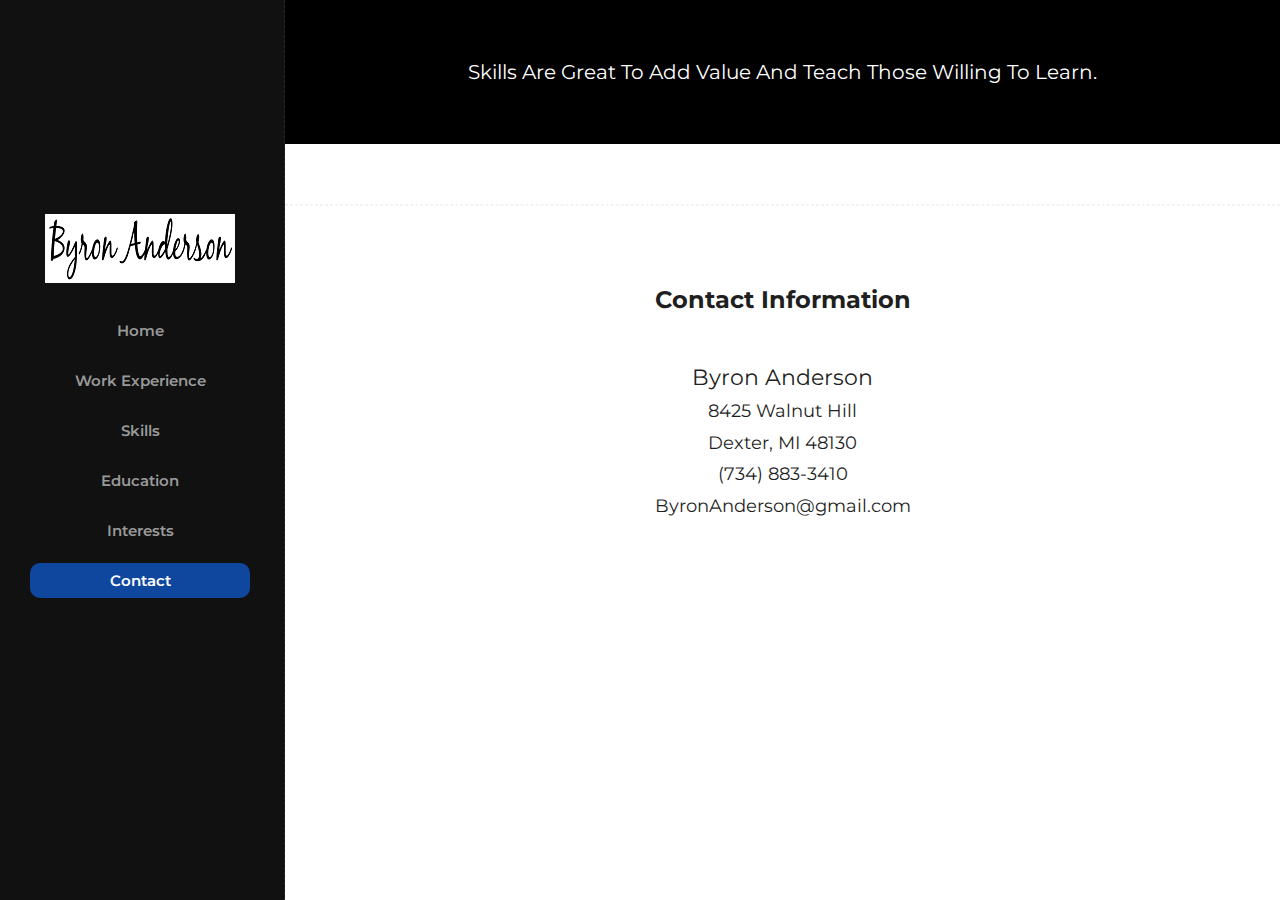
==== commit f3e5babe: "Add files via upload" ====
--- a/contact.html
+++ b/contact.html
@@ -93,10 +93,13 @@
                         <div class="col-md-12">
                             <div class="about-tab">
                                 <ul class="nav nav-tabs">
-                                    <li class="active"><a href="#tab_a" data-toggle="tab"><b>Contact Information</b></a></li>            
+                                    <li class="tab-pane fade in active" a href="#tab_a" data-toggle="tab">
+                                        <b><h1><strong>
+                                        Contact Information
+                                    </h1></strong></b></a></li>
                                 </ul>
                                 <div class="tab-content">
-                                    <div class="tab-pane fade in active" id="tab_a">
+                                    <div class="tab-pane fade in active" id="tab_b">
                                         <h2> Byron Anderson </h2>
                                         <h3> 8425 Walnut Hill </h3>
                                         <h3> Dexter, MI  48130 </h3>
--- a/style.css
+++ b/style.css
@@ -6,7 +6,7 @@
 /*------------------------------------------------------------------
     [Table of contents]
 
-    1. IMPORT FONTS
+    1. IMPORT FONTS0
     2. IMPORT FILES
     3. SKELETON
     4. WP CORE
@@ -2352,7 +2352,7 @@
 	background: -moz-linear-gradient(top, rgba(255,255,255,0) 0%, rgba(254,254,253,0) 1%, rgba(188,158,84,1) 99%, rgba(187,157,82,1) 100%); /* FF3.6-15 */
 	background: -webkit-linear-gradient(top, rgba(255,255,255,0) 0%,rgba(254,254,253,0) 1%,rgba(188,158,84,1) 99%,rgba(187,157,82,1) 100%); /* Chrome10-25,Safari5.1-6 */
 	background: linear-gradient(to bottom, rgba(255,255,255,0) 0%,rgba(254,254,253,0) 1%,rgba(188,158,84,1) 99%,rgba(187,157,82,1) 100%); /* W3C, IE10+, FF16+, Chrome26+, Opera12+,
-	filter: progid:DXImageTransform.Microsoft.gradient( startColorstr='#00ffffff', endColorstr='#0f479f',GradientType=0 ); /* IE6-9 */
+	*/
 }
 
 body.barber_version .dev-list .widget:hover .hover-br .social-up-hover{
@@ -2405,17 +2405,4 @@
 }
 .appointment-time ul li span:last-child{
 	float: right;
-}
-
-
-
-
-
-
-
-
-
-
-
-
-
+}